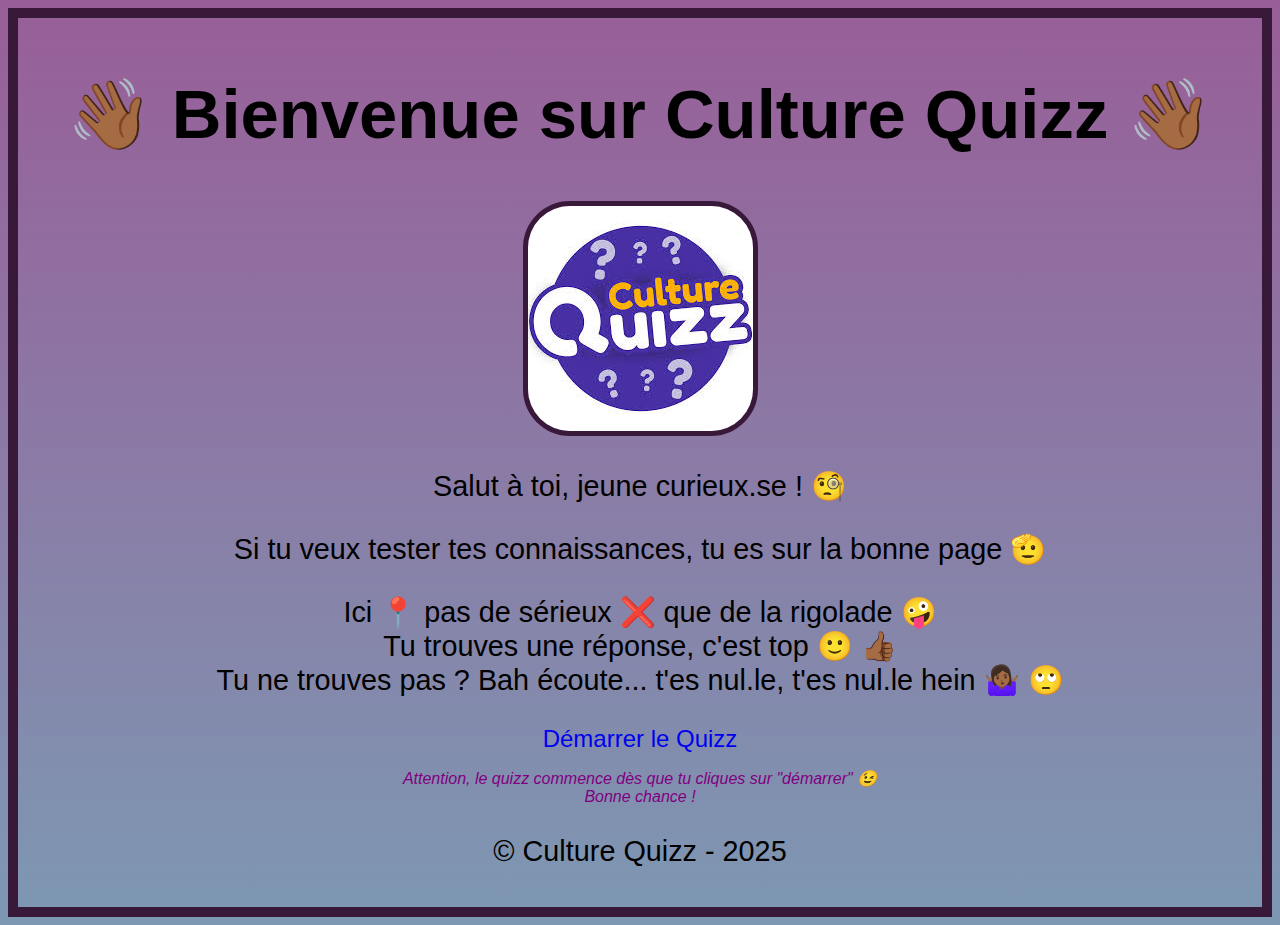
==== index.html @ fe2e4ce1 "add all pour modif" ====
<!DOCTYPE html>
<html lang="fr">

<head>
    <meta charset="UTF-8">
    <meta name="viewport" content="width=device-width, initial-scale=1.0">
    <title>Culture Quizz</title>
    <link rel="preconnect" href="https://fonts.googleapis.com">
    <link rel="preconnect" href="https://fonts.gstatic.com" crossorigin>
    <link href="https://fonts.googleapis.com/css2?family=Raleway:ital,wght@0,100..900;1,100..900&display=swap" rel="stylesheet">
    <link rel="stylesheet" href="style.css">
</head>

<body>
    <h1>👋🏾 Bienvenue sur Culture Quizz 👋🏾</h1>
    <img src="img_culture_quizz.jpeg" alt="Image de Culture Quizz" class="img_culture_quizz">
    <p>Salut à toi, jeune curieux.se ! 🧐</p>
    <p>Si tu veux tester tes connaissances, tu es sur la bonne page 🫡</p>
    <p>Ici 📍 pas de sérieux ❌ que de la rigolade 🤪 <br>
        Tu trouves une réponse, c'est top 🙂 👍🏾 <br> 
        Tu ne trouves pas ? Bah écoute... t'es nul.le, t'es nul.le hein 🤷🏾‍♀️ 🙄</p>
    
    <a class='demarrer_button' href="./notre_quizz.html">Démarrer le Quizz</a>
   
    <p class="p_attention"><em>Attention, le quizz commence dès que tu cliques sur "démarrer" 😉 <br>
        Bonne chance !</em>
    </p>

    <footer>
        <p>© Culture Quizz - 2025</p>
    </footer>

</body>

</html>
---- style.css ----
body{
    background: linear-gradient(rgb(152, 94, 152), rgb(125, 152, 179));
    background-repeat: no-repeat;
    font-family: 'Gill Sans', 'Gill Sans MT', Calibri, 'Trebuchet MS', sans-serif;
    text-align: center;
    border: 10px solid rgb(57, 25, 57);
    padding: 10px;
}

h1{
    font-size: 4.3em;
}
.img_culture_quizz{
    border: 5px solid rgb(57, 25, 57);
    border-radius: 20%;
}

p{
    font-size: 1.8em;
}

.p_attention{
    font-size: 1em;
    color: purple;
}

.demarrer_button{
    text-decoration: none;
    font-size: 1.5em;
    cursor: pointer;
}

.demarrer_button:hover{
    background-color: rgb(143, 50, 131);
    color: rgb(220, 227, 235);
}
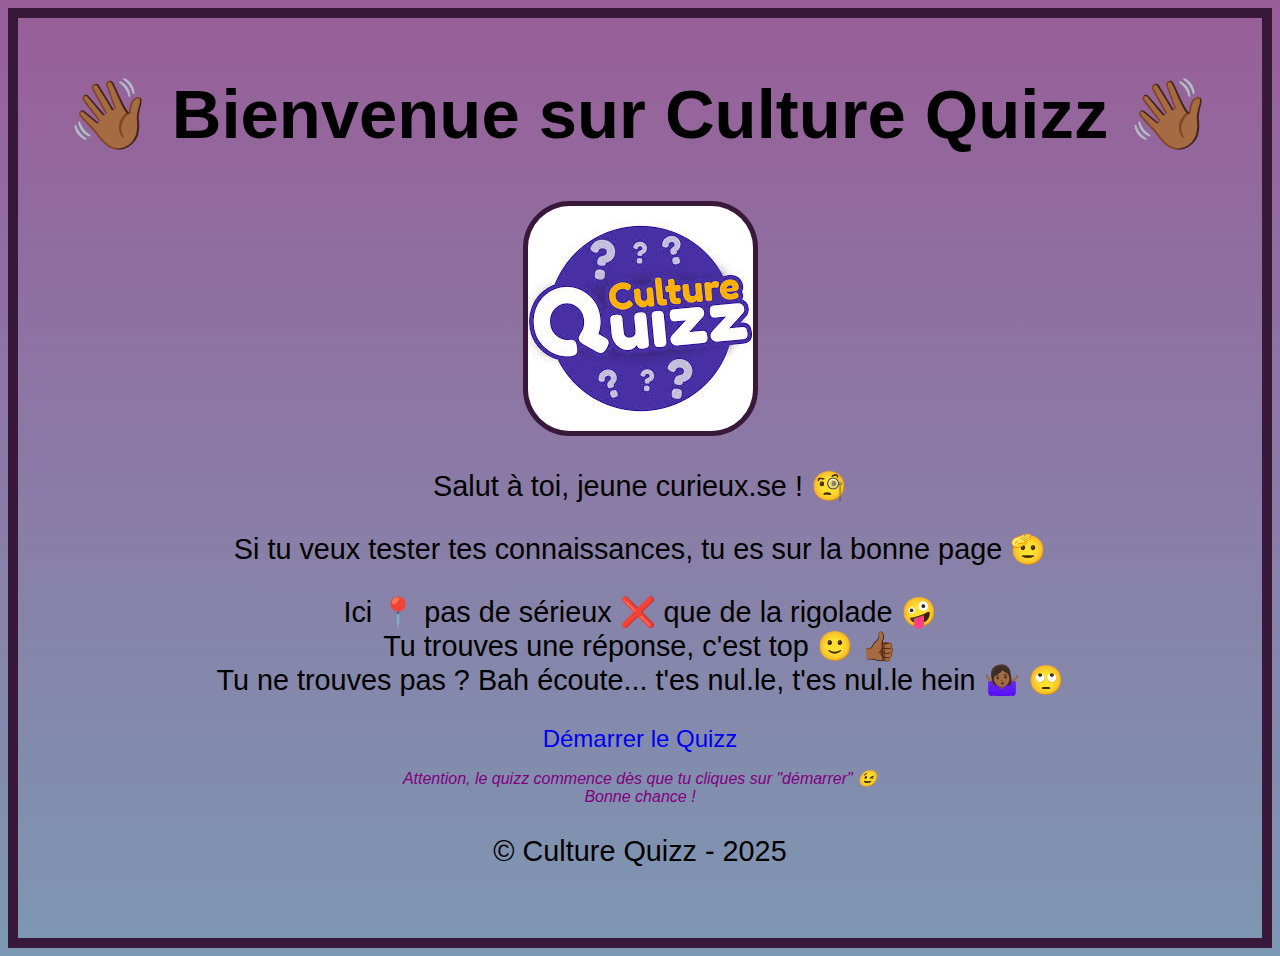
==== commit cb292623: "timer mise en place" ====
--- a/index.html
+++ b/index.html
@@ -12,6 +12,7 @@
 </head>
 
 <body>
+    
     <h1>👋🏾 Bienvenue sur Culture Quizz 👋🏾</h1>
     <img src="img_culture_quizz.jpeg" alt="Image de Culture Quizz" class="img_culture_quizz">
     <p>Salut à toi, jeune curieux.se ! 🧐</p>
--- a/style.css
+++ b/style.css
@@ -5,6 +5,7 @@
     text-align: center;
     border: 10px solid rgb(57, 25, 57);
     padding: 10px;
+    height: 100vh;
 }
 
 h1{
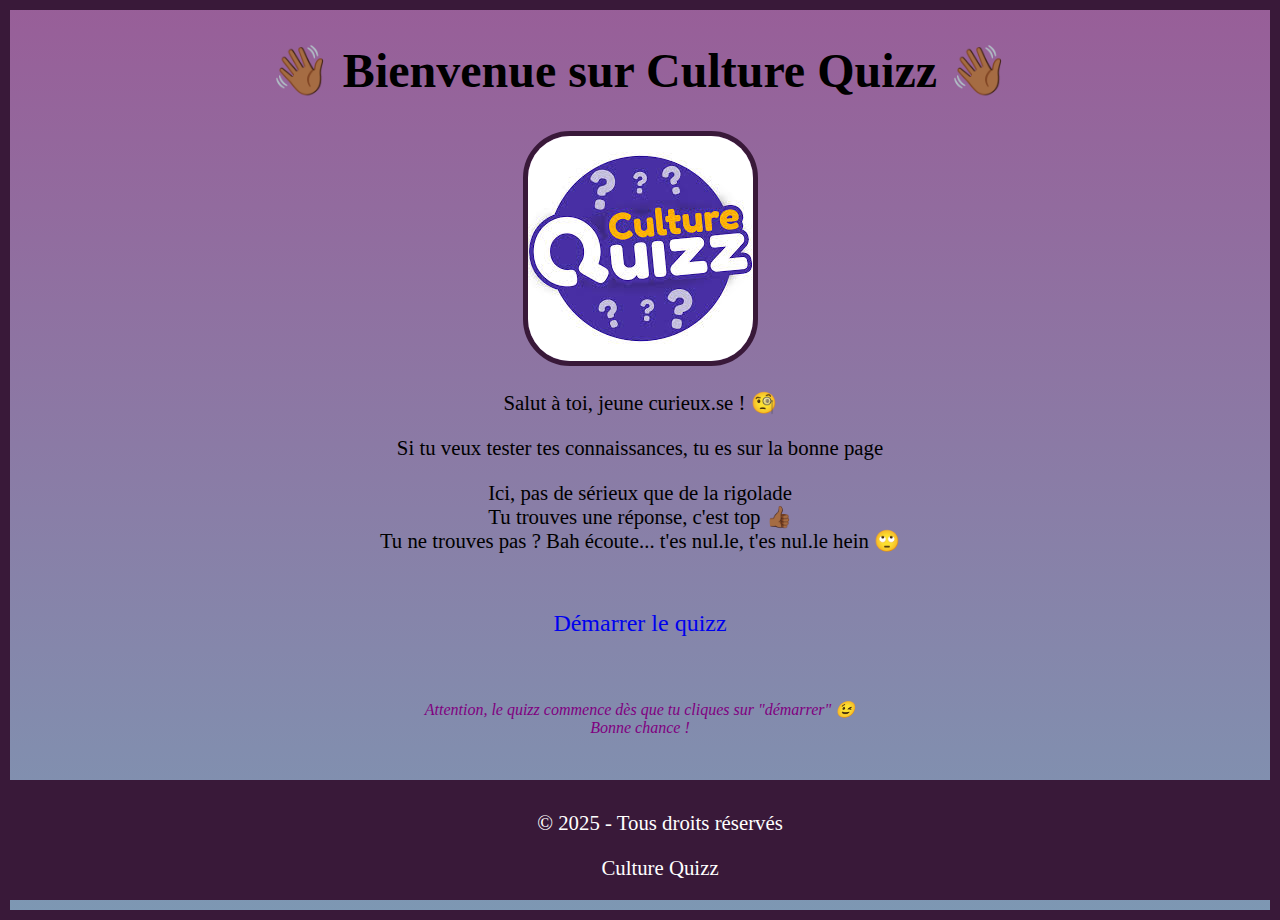
==== commit 44d6ce26: "add toutes les mofifs" ====
--- a/index.html
+++ b/index.html
@@ -12,23 +12,25 @@
 </head>
 
 <body>
-    
+
     <h1>👋🏾 Bienvenue sur Culture Quizz 👋🏾</h1>
     <img src="img_culture_quizz.jpeg" alt="Image de Culture Quizz" class="img_culture_quizz">
     <p>Salut à toi, jeune curieux.se ! 🧐</p>
-    <p>Si tu veux tester tes connaissances, tu es sur la bonne page 🫡</p>
-    <p>Ici 📍 pas de sérieux ❌ que de la rigolade 🤪 <br>
-        Tu trouves une réponse, c'est top 🙂 👍🏾 <br> 
-        Tu ne trouves pas ? Bah écoute... t'es nul.le, t'es nul.le hein 🤷🏾‍♀️ 🙄</p>
-    
-    <a class='demarrer_button' href="./notre_quizz.html">Démarrer le Quizz</a>
+    <p>Si tu veux tester tes connaissances, tu es sur la bonne page </p>
+    <p>Ici, pas de sérieux que de la rigolade  <br>
+        Tu trouves une réponse, c'est top 👍🏾 <br> 
+        Tu ne trouves pas ? Bah écoute... t'es nul.le, t'es nul.le hein 🙄</p>
+    <br>
+    <br>
+    <a class='demarrer_button' href="./notre_quizz.html">Démarrer le quizz</a>
    
     <p class="p_attention"><em>Attention, le quizz commence dès que tu cliques sur "démarrer" 😉 <br>
         Bonne chance !</em>
     </p>
 
-    <footer>
-        <p>© Culture Quizz - 2025</p>
+    <footer class="footer">
+        <p>© 2025 - Tous droits réservés</p>
+        <p>Culture Quizz</p>
     </footer>
 
 </body>
--- a/style.css
+++ b/style.css
@@ -1,3 +1,10 @@
+/* Remettre à zéro les marges */
+/* * {
+    margin: 0;
+    padding: 0;
+    box-sizing: border-box;
+  } */
+
 body{
     background: linear-gradient(rgb(152, 94, 152), rgb(125, 152, 179));
     background-repeat: no-repeat;
@@ -5,24 +12,31 @@
     text-align: center;
     border: 10px solid rgb(57, 25, 57);
     padding: 10px;
-    height: 100vh;
+    overflow: hidden; /* Empêche le scroll */
+    font-family: 'Phudu';
+    height: 100vh; 
+    margin: 0;
+    padding: 0;
 }
 
+
 h1{
-    font-size: 4.3em;
+    font-size: 3em;
 }
+
 .img_culture_quizz{
     border: 5px solid rgb(57, 25, 57);
     border-radius: 20%;
 }
 
 p{
-    font-size: 1.8em;
+    font-size: 1.3em;
 }
 
 .p_attention{
     font-size: 1em;
     color: purple;
+    margin-top: 5%;
 }
 
 .demarrer_button{
@@ -35,3 +49,14 @@
     background-color: rgb(143, 50, 131);
     color: rgb(220, 227, 235);
 }
+
+.footer{
+    position: fixed;
+    bottom: 0;
+    width: 100%;
+    background-color: rgb(57, 25, 57);
+    color: white;
+    text-align: center;
+    padding: 10px;
+    height: 100px;
+}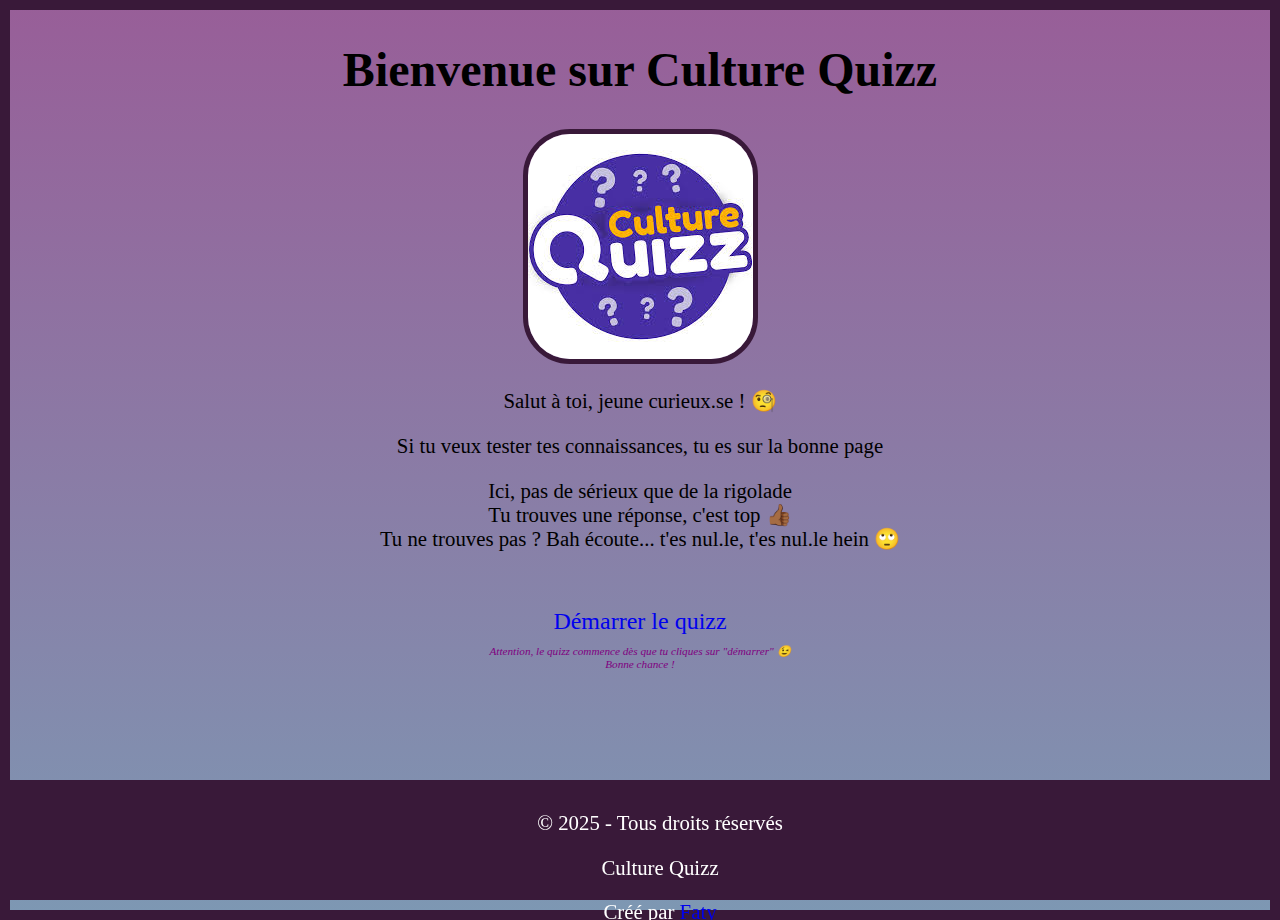
==== commit 29a703cd: ";;q coMerge branch 'main' of github.com:fatydm/culture_quizz" ====
--- a/index.html
+++ b/index.html
@@ -13,13 +13,13 @@
 
 <body>
 
-    <h1>👋🏾 Bienvenue sur Culture Quizz 👋🏾</h1>
+    <h1>Bienvenue sur Culture Quizz</h1>
     <img src="img_culture_quizz.jpeg" alt="Image de Culture Quizz" class="img_culture_quizz">
     <p>Salut à toi, jeune curieux.se ! 🧐</p>
     <p>Si tu veux tester tes connaissances, tu es sur la bonne page </p>
     <p>Ici, pas de sérieux que de la rigolade  <br>
         Tu trouves une réponse, c'est top 👍🏾 <br> 
-        Tu ne trouves pas ? Bah écoute... t'es nul.le, t'es nul.le hein 🙄</p>
+        Tu ne trouves pas ? Bah écoute... t'es nul.le, t'es nul.le hein  🙄</p>
     <br>
     <br>
     <a class='demarrer_button' href="./notre_quizz.html">Démarrer le quizz</a>
@@ -31,6 +31,10 @@
     <footer class="footer">
         <p>© 2025 - Tous droits réservés</p>
         <p>Culture Quizz</p>
+        <p>Créé par <a href="https://www.linkedin.com/in/audrey-roux-4b1b3b1b9/" target="_blank">Faty</a></p>
+        <p>Créé par <a href="https://www.linkedin.com/in/audrey-roux-4b1b3b1b9/" target="_blank">Marine</a></p>
+        <p>Créé par <a href="https://www.linkedin.com/in/audrey-roux-4b1b3b1b9/" target="_blank">Ahmed</a></p>
+        <p>Créé par <a href="https://www.linkedin.com/in/audrey-roux-4b1b3b1b9/" target="_blank">Mathis</a></p>
     </footer>
 
 </body>
--- a/style.css
+++ b/style.css
@@ -1,10 +1,3 @@
-/* Remettre à zéro les marges */
-/* * {
-    margin: 0;
-    padding: 0;
-    box-sizing: border-box;
-  } */
-
 body{
     background: linear-gradient(rgb(152, 94, 152), rgb(125, 152, 179));
     background-repeat: no-repeat;
@@ -34,9 +27,9 @@
 }
 
 .p_attention{
-    font-size: 1em;
+    font-size: 0.7em;
     color: purple;
-    margin-top: 5%;
+    margin-top: 10px;
 }
 
 .demarrer_button{
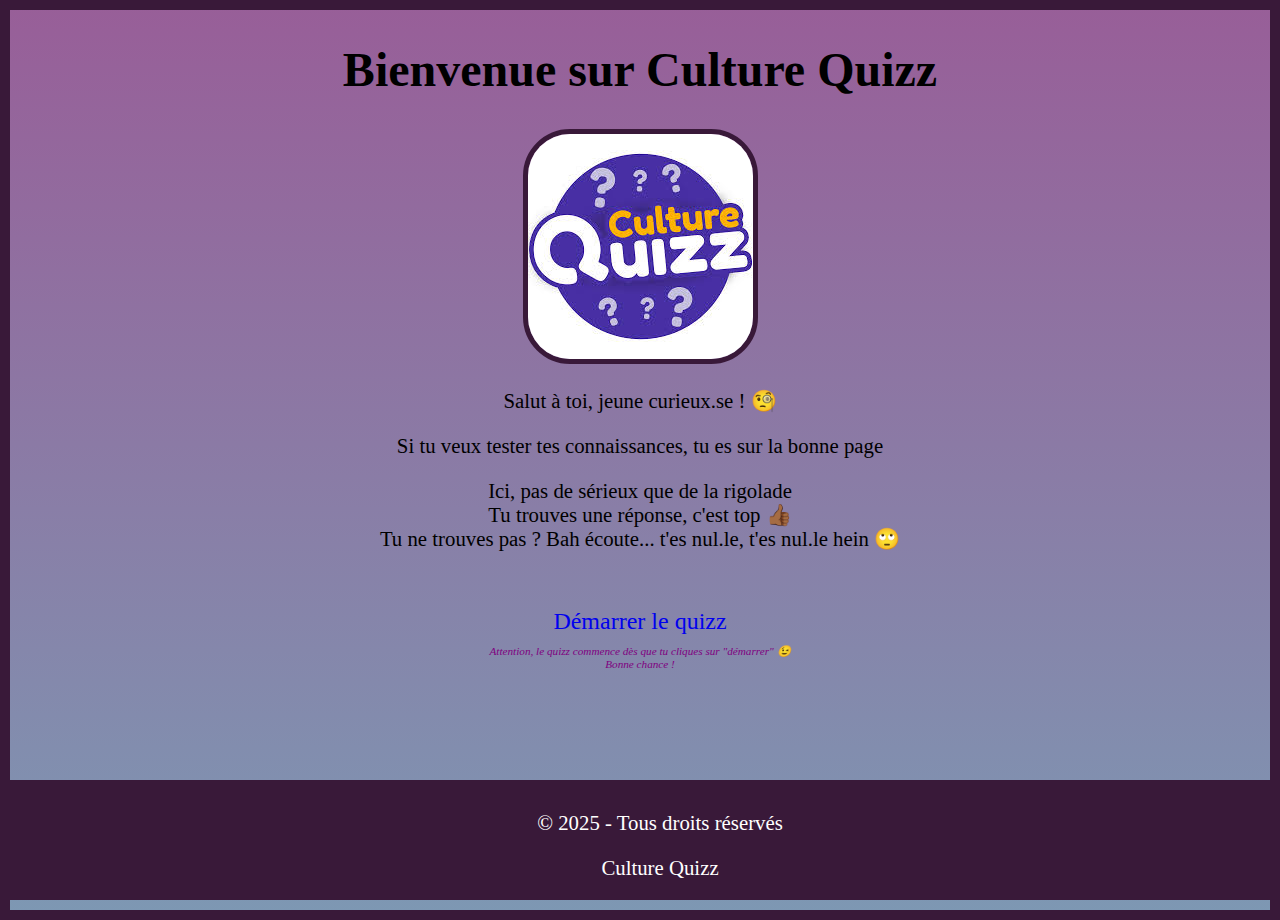
==== commit b89d0f5a: "ajout modif pour fin du quizz" ====
--- a/index.html
+++ b/index.html
@@ -14,7 +14,9 @@
 <body>
 
     <h1>Bienvenue sur Culture Quizz</h1>
-    <img src="img_culture_quizz.jpeg" alt="Image de Culture Quizz" class="img_culture_quizz">
+
+    <img src="./img/img_culture_quizz.jpeg" alt="Image de Culture Quizz" class="img_culture_quizz">
+
     <p>Salut à toi, jeune curieux.se ! 🧐</p>
     <p>Si tu veux tester tes connaissances, tu es sur la bonne page </p>
     <p>Ici, pas de sérieux que de la rigolade  <br>
@@ -31,10 +33,6 @@
     <footer class="footer">
         <p>© 2025 - Tous droits réservés</p>
         <p>Culture Quizz</p>
-        <p>Créé par <a href="https://www.linkedin.com/in/audrey-roux-4b1b3b1b9/" target="_blank">Faty</a></p>
-        <p>Créé par <a href="https://www.linkedin.com/in/audrey-roux-4b1b3b1b9/" target="_blank">Marine</a></p>
-        <p>Créé par <a href="https://www.linkedin.com/in/audrey-roux-4b1b3b1b9/" target="_blank">Ahmed</a></p>
-        <p>Créé par <a href="https://www.linkedin.com/in/audrey-roux-4b1b3b1b9/" target="_blank">Mathis</a></p>
     </footer>
 
 </body>
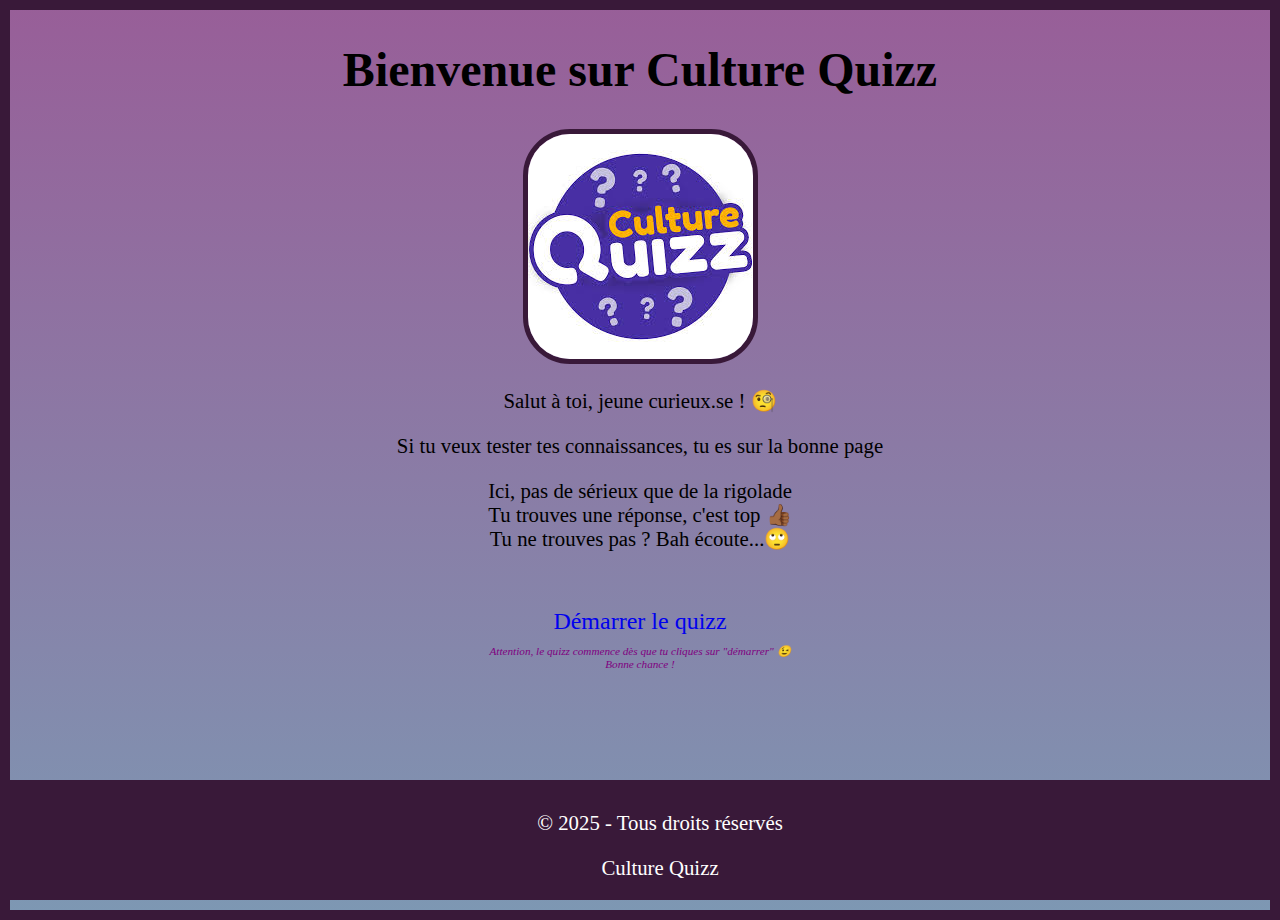
==== commit 4846f83f: "fin du quizz" ====
--- a/index.html
+++ b/index.html
@@ -21,7 +21,7 @@
     <p>Si tu veux tester tes connaissances, tu es sur la bonne page </p>
     <p>Ici, pas de sérieux que de la rigolade  <br>
         Tu trouves une réponse, c'est top 👍🏾 <br> 
-        Tu ne trouves pas ? Bah écoute... t'es nul.le, t'es nul.le hein  🙄</p>
+        Tu ne trouves pas ? Bah écoute...🙄</p>
     <br>
     <br>
     <a class='demarrer_button' href="./notre_quizz.html">Démarrer le quizz</a>
@@ -34,7 +34,5 @@
         <p>© 2025 - Tous droits réservés</p>
         <p>Culture Quizz</p>
     </footer>
-
 </body>
-
 </html>